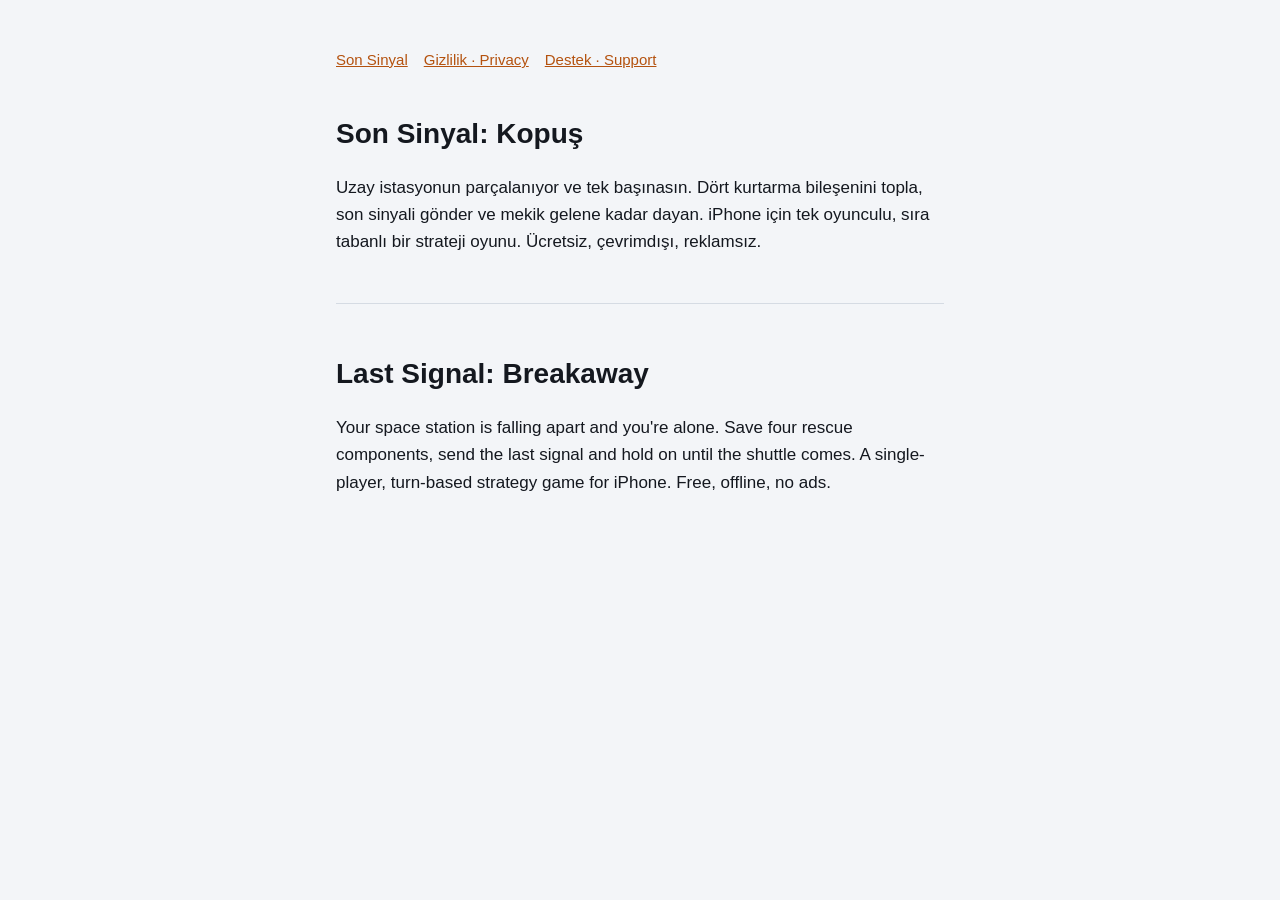
==== index.html @ dd71a300 "Son Sinyal: gizlilik ve destek sayfaları Co-Authored-By: Claude Opus 5.5 <noreply@anthropic.com>" ====
<!doctype html><html lang="tr"><head><meta charset="utf-8"><meta name="viewport" content="width=device-width,initial-scale=1">
<title>Son Sinyal: Kopuş</title><link rel="stylesheet" href="style.css"></head><body><main>
<nav><a href="./">Son Sinyal</a><a href="gizlilik.html">Gizlilik · Privacy</a><a href="destek.html">Destek · Support</a></nav>
<h1>Son Sinyal: Kopuş</h1>
<p>Uzay istasyonun parçalanıyor ve tek başınasın. Dört kurtarma bileşenini topla, son sinyali gönder ve mekik gelene kadar dayan. iPhone için tek oyunculu, sıra tabanlı bir strateji oyunu. Ücretsiz, çevrimdışı, reklamsız.</p>
<hr>
<h1>Last Signal: Breakaway</h1>
<p>Your space station is falling apart and you're alone. Save four rescue components, send the last signal and hold on until the shuttle comes. A single-player, turn-based strategy game for iPhone. Free, offline, no ads.</p>
</main></body></html>
---- style.css ----
:root{--bg:#f3f5f8;--fg:#14181f;--mute:#5d6673;--line:#d5dbe3;--link:#b4520f}
@media (prefers-color-scheme:dark){:root{--bg:#070a12;--fg:#e6ebf2;--mute:#8b95a3;--line:#1f2633;--link:#ffa24d}}
*{box-sizing:border-box}
body{margin:0;background:var(--bg);color:var(--fg);font:17px/1.6 -apple-system,BlinkMacSystemFont,"Helvetica Neue",sans-serif}
main{max-width:640px;margin:0 auto;padding:48px 16px 80px}
h1{font-size:28px;margin:0 0 4px}
h2{font-size:19px;margin:36px 0 8px}
p,li{color:var(--fg)}
.mute{color:var(--mute);font-size:15px}
a{color:var(--link)}
nav{display:flex;flex-wrap:wrap;gap:16px;font-size:15px;margin-bottom:40px}
hr{border:0;border-top:1px solid var(--line);margin:48px 0}
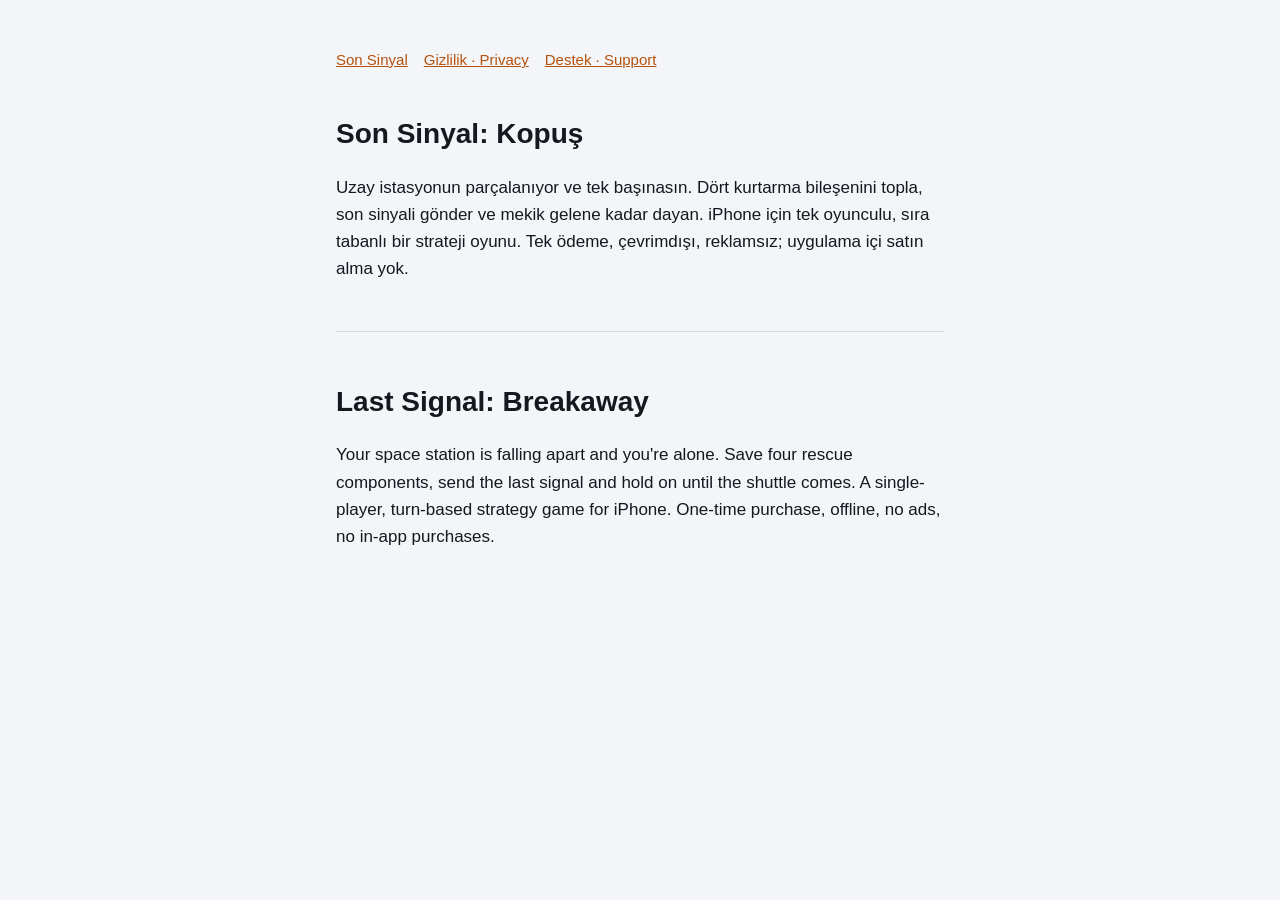
==== commit 19a63659: "Ücretli sürüm metni Co-Authored-By: Claude Opus 5.5 <noreply@anthropic.com>" ====
--- a/index.html
+++ b/index.html
@@ -2,8 +2,8 @@
 <title>Son Sinyal: Kopuş</title><link rel="stylesheet" href="style.css"></head><body><main>
 <nav><a href="./">Son Sinyal</a><a href="gizlilik.html">Gizlilik · Privacy</a><a href="destek.html">Destek · Support</a></nav>
 <h1>Son Sinyal: Kopuş</h1>
-<p>Uzay istasyonun parçalanıyor ve tek başınasın. Dört kurtarma bileşenini topla, son sinyali gönder ve mekik gelene kadar dayan. iPhone için tek oyunculu, sıra tabanlı bir strateji oyunu. Ücretsiz, çevrimdışı, reklamsız.</p>
+<p>Uzay istasyonun parçalanıyor ve tek başınasın. Dört kurtarma bileşenini topla, son sinyali gönder ve mekik gelene kadar dayan. iPhone için tek oyunculu, sıra tabanlı bir strateji oyunu. Tek ödeme, çevrimdışı, reklamsız; uygulama içi satın alma yok.</p>
 <hr>
 <h1>Last Signal: Breakaway</h1>
-<p>Your space station is falling apart and you're alone. Save four rescue components, send the last signal and hold on until the shuttle comes. A single-player, turn-based strategy game for iPhone. Free, offline, no ads.</p>
+<p>Your space station is falling apart and you're alone. Save four rescue components, send the last signal and hold on until the shuttle comes. A single-player, turn-based strategy game for iPhone. One-time purchase, offline, no ads, no in-app purchases.</p>
 </main></body></html>
